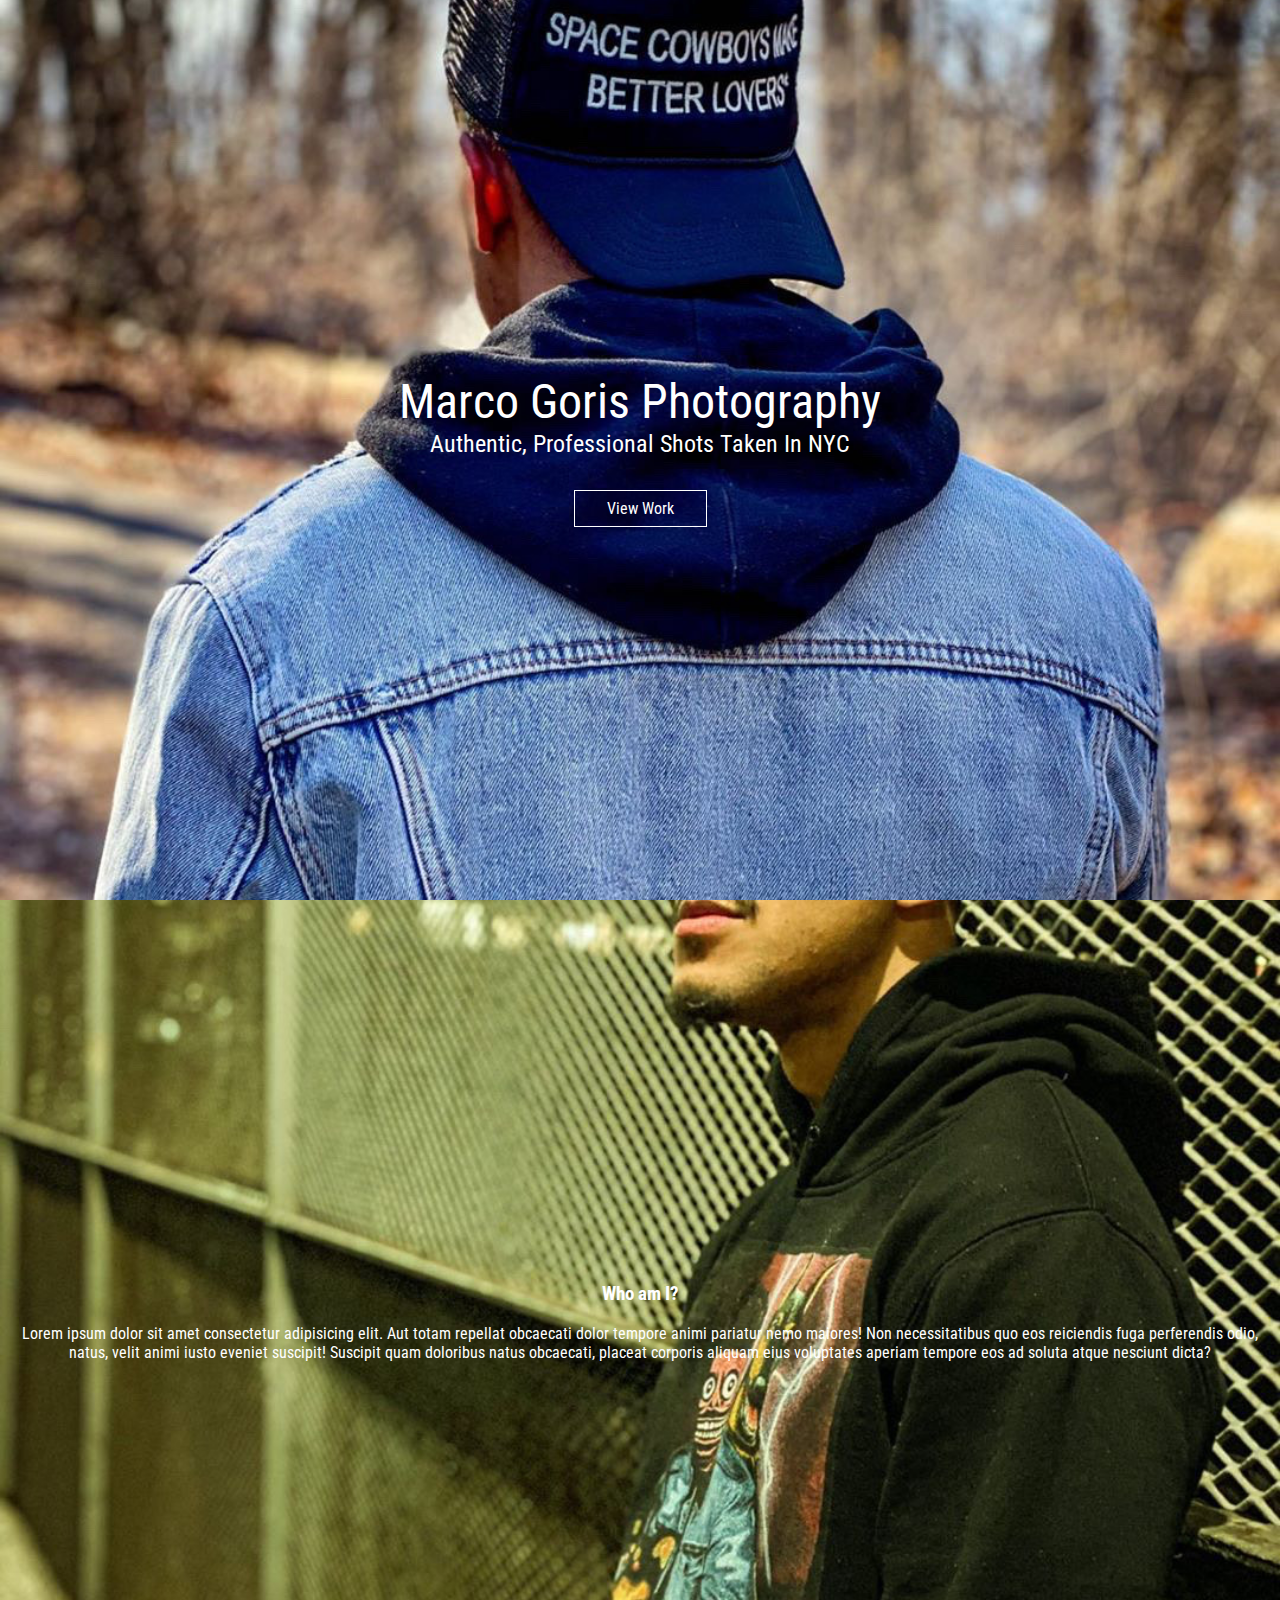
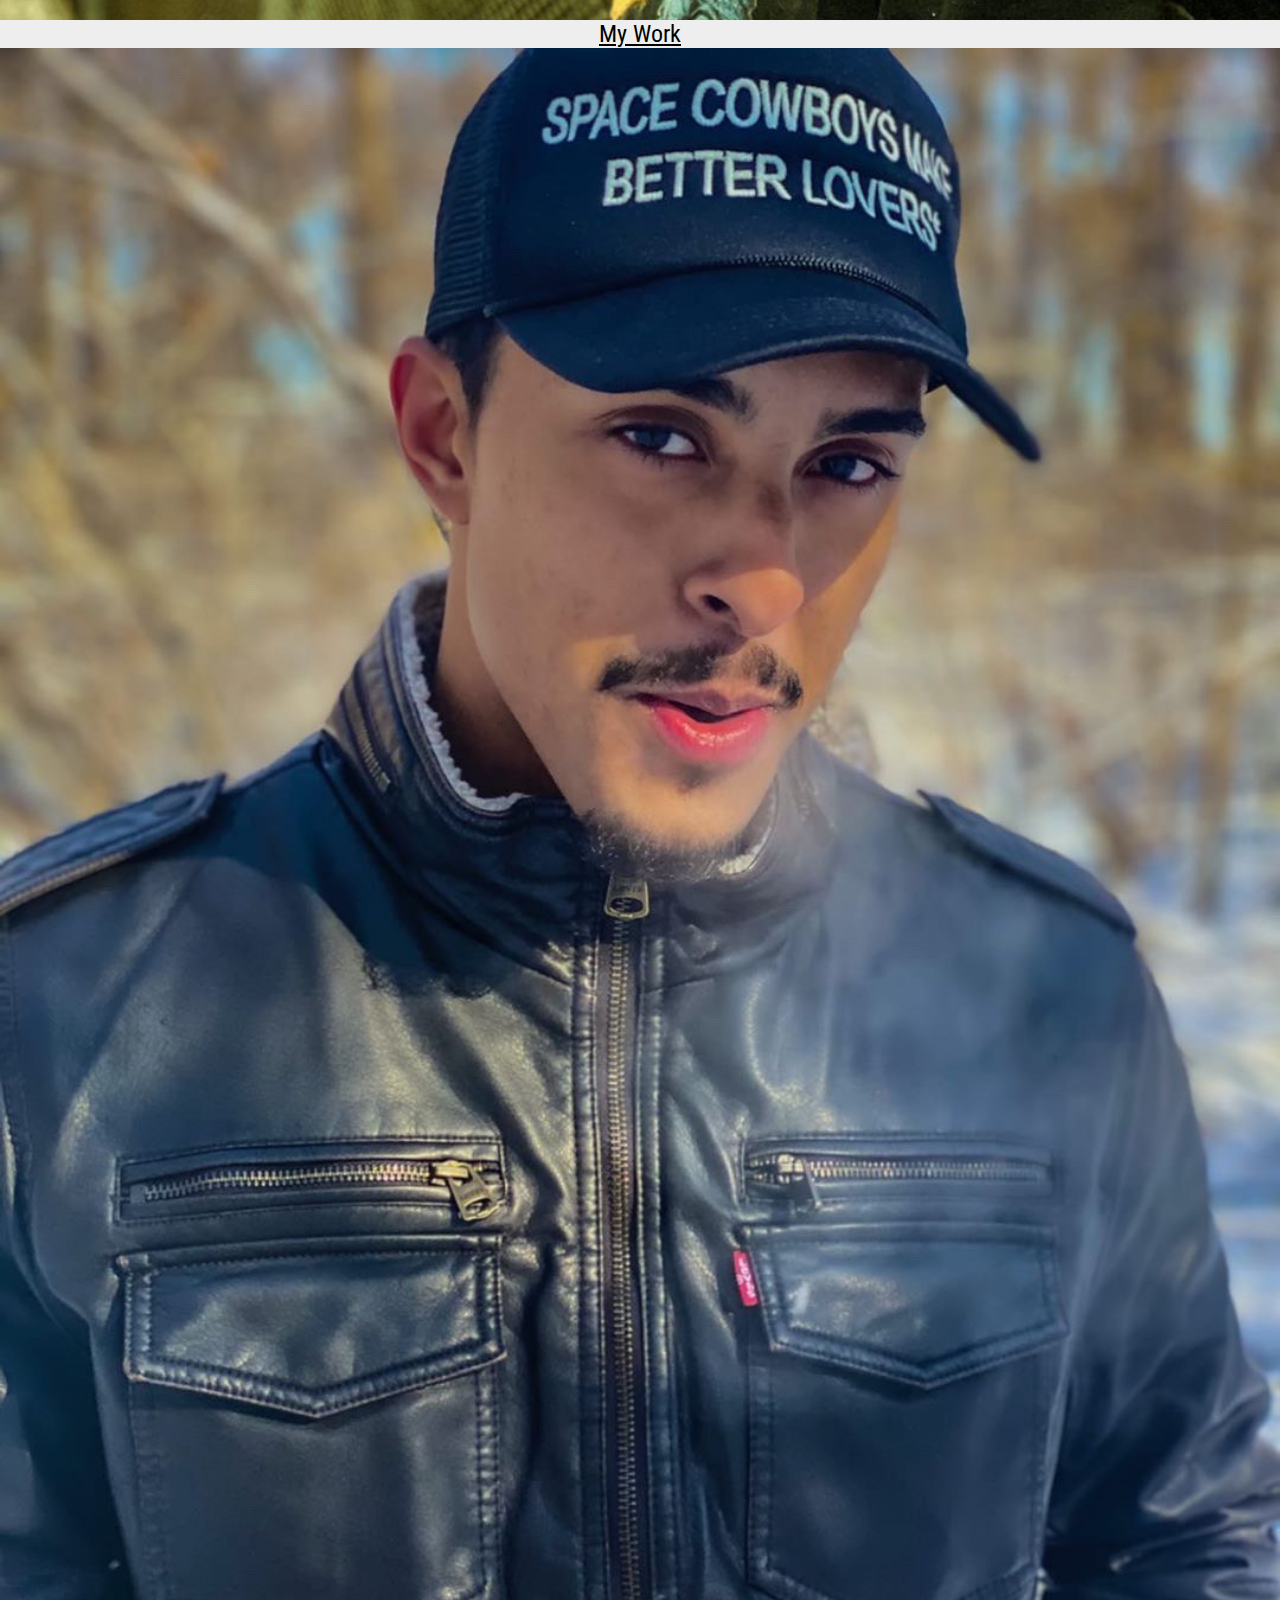
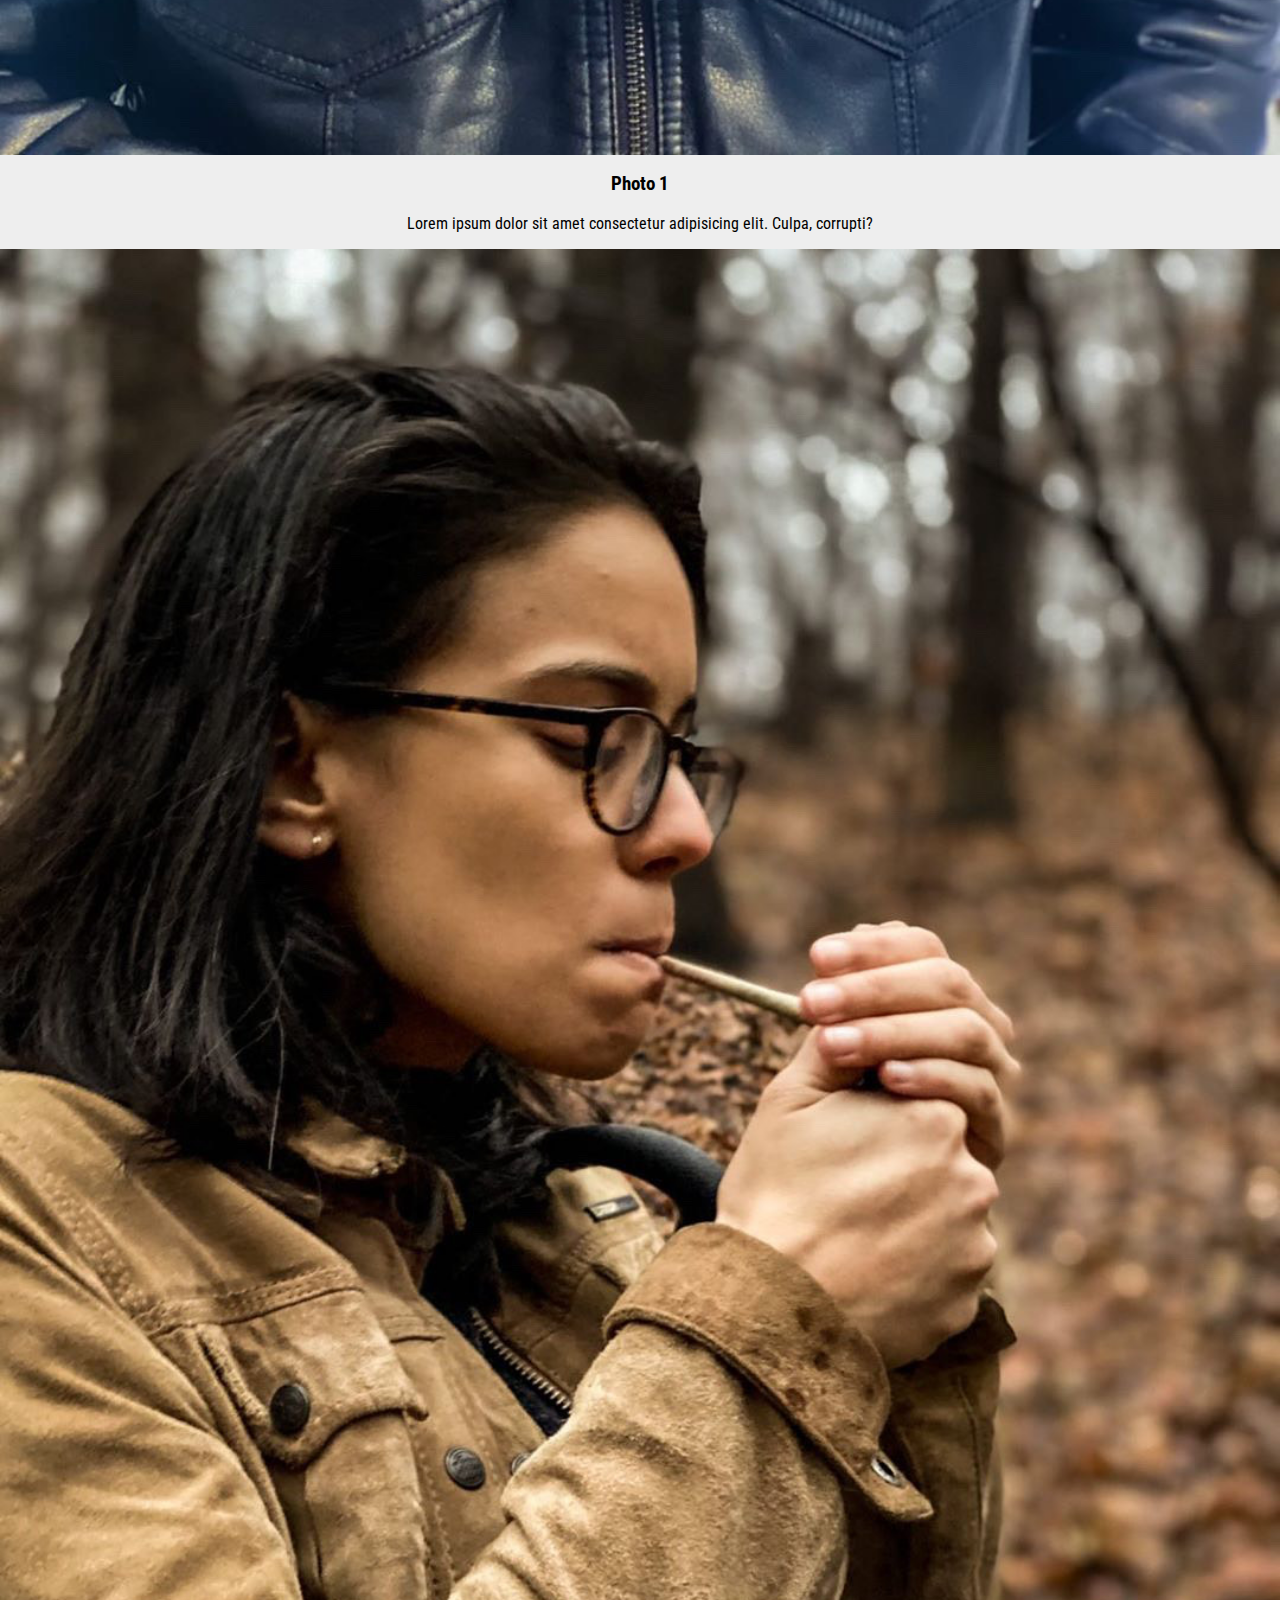
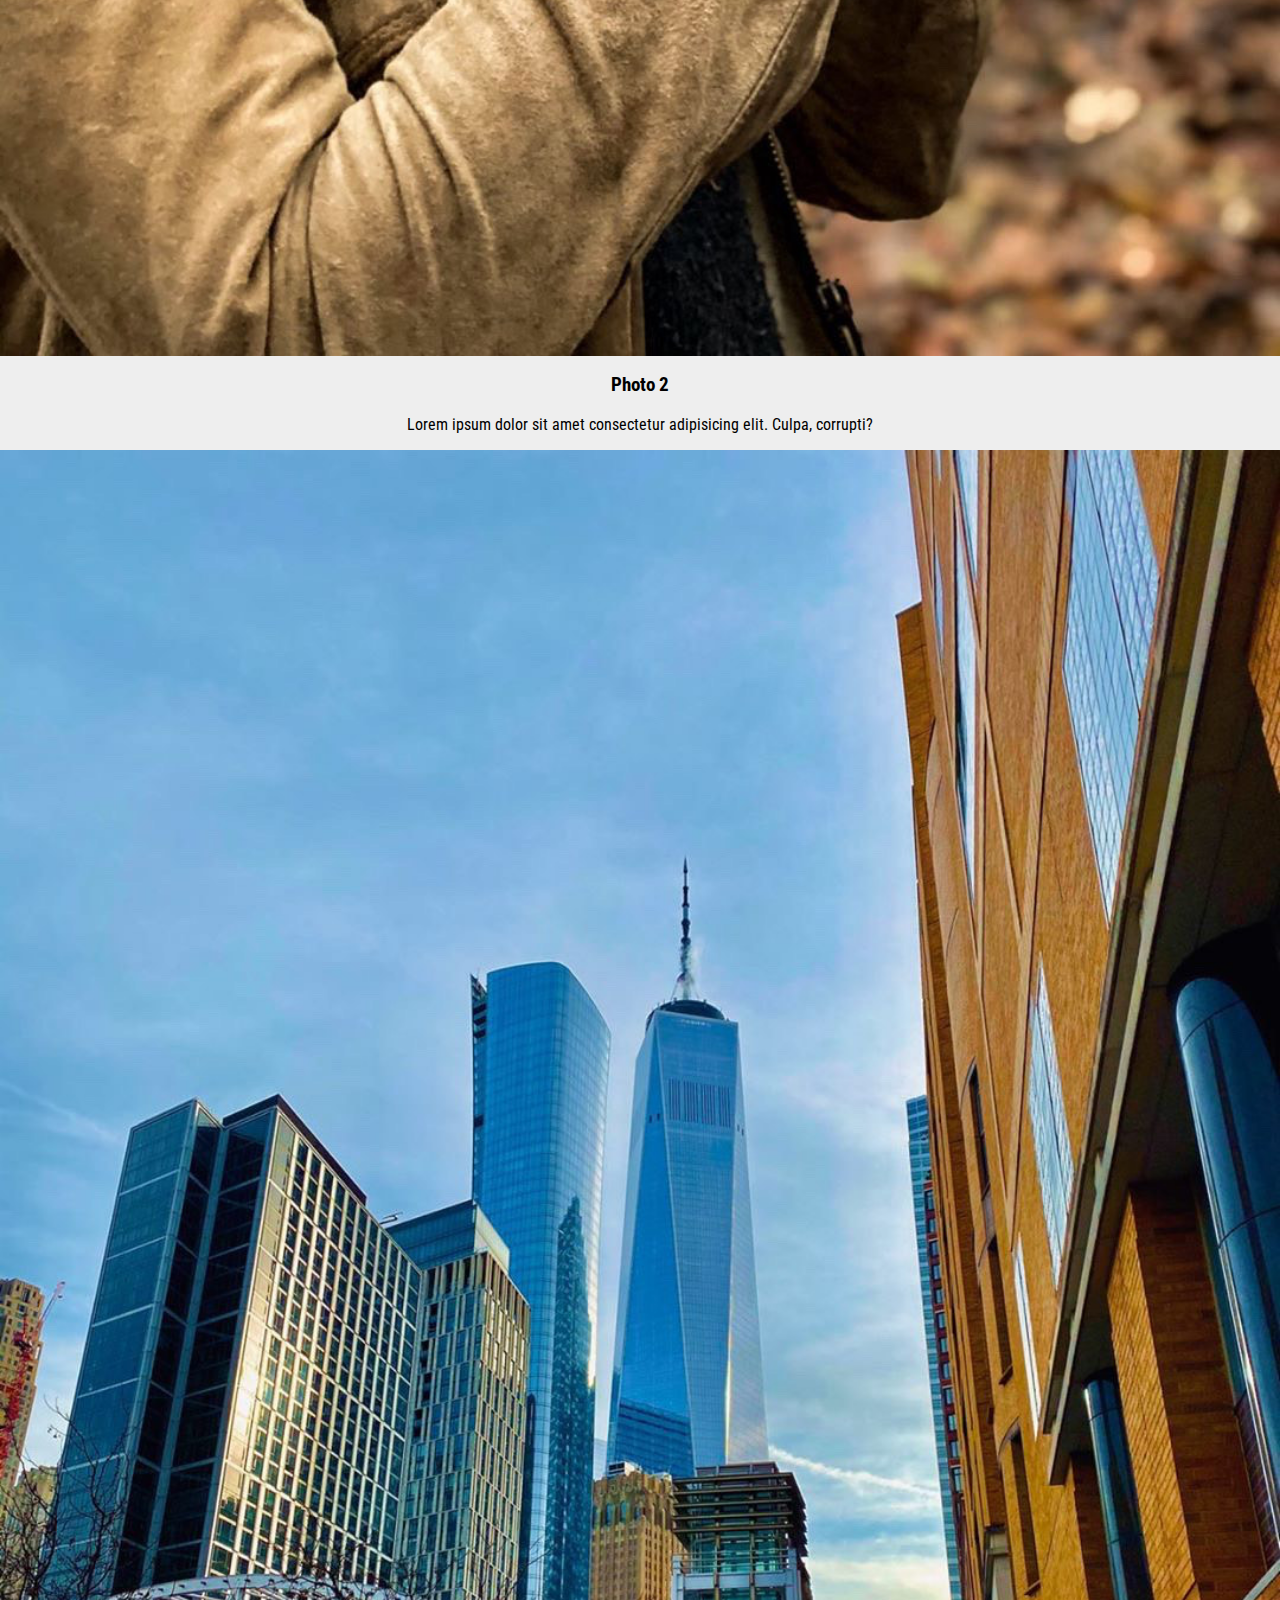
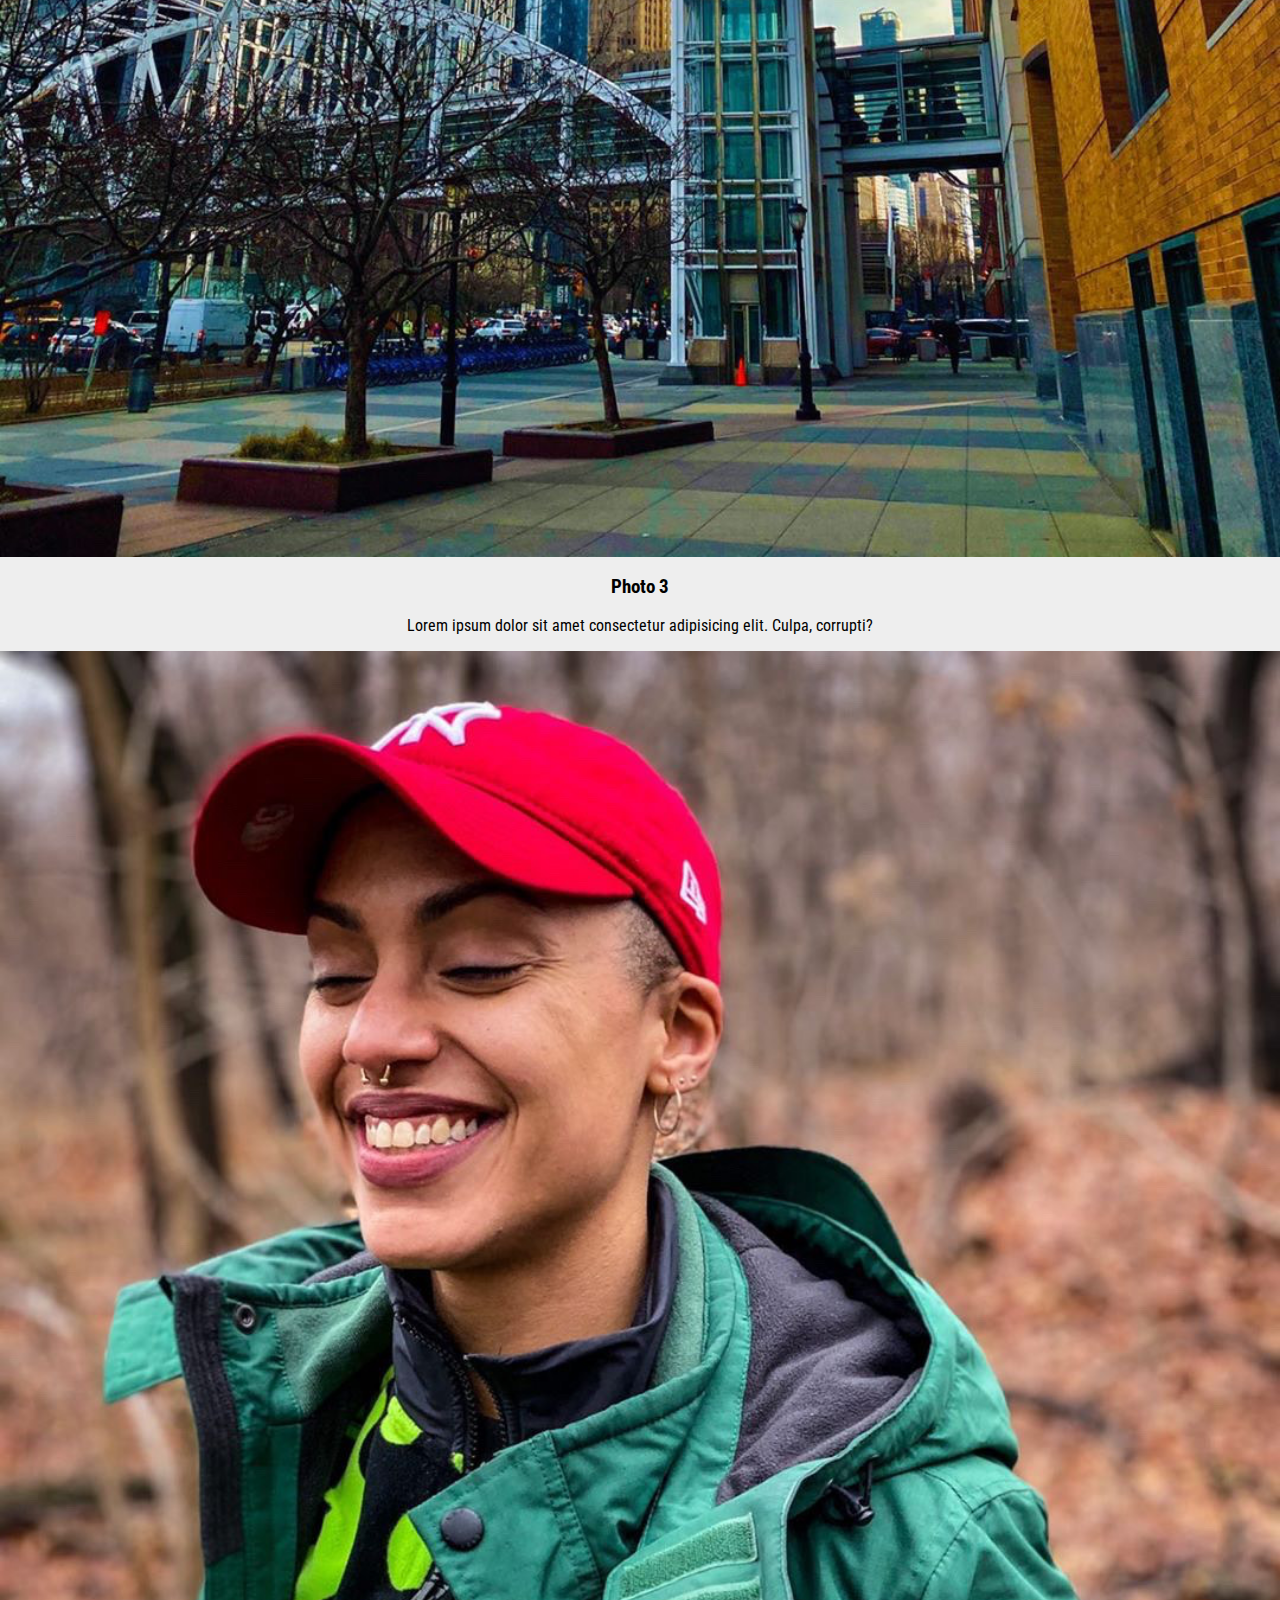
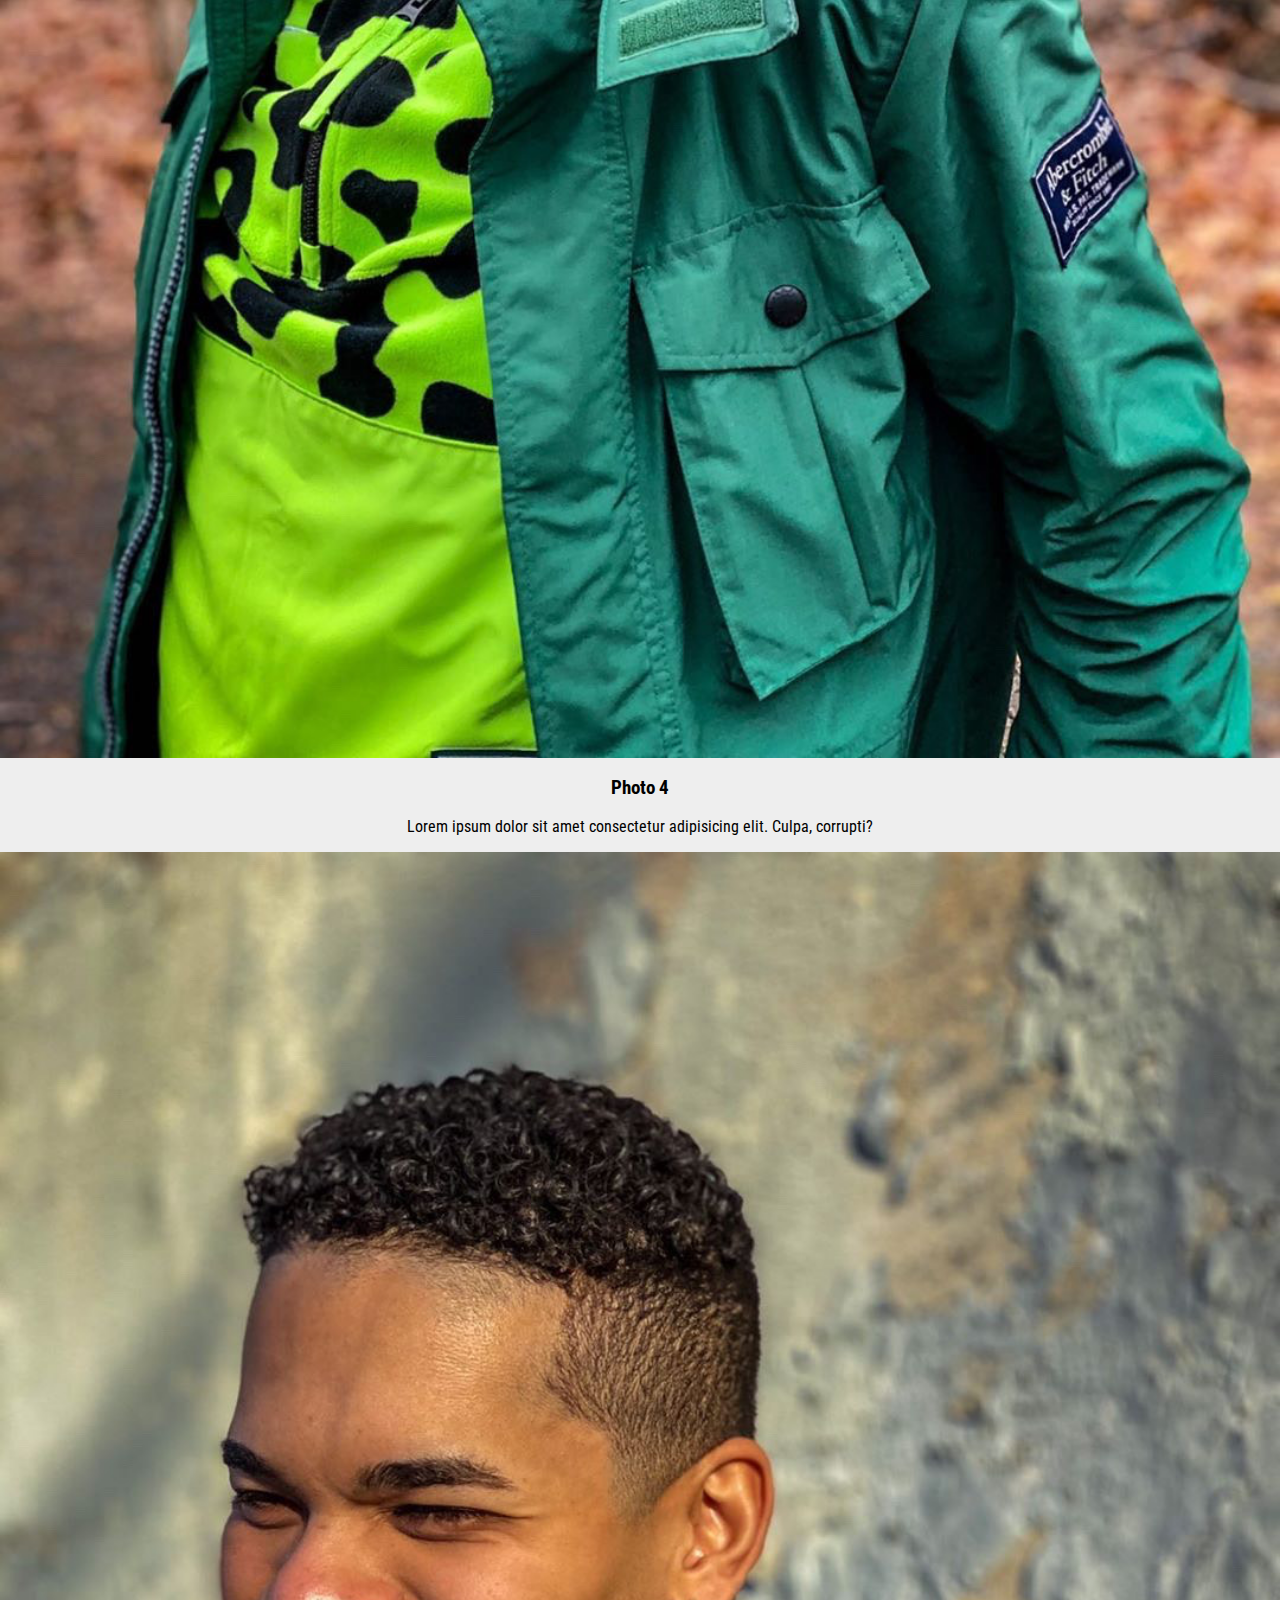
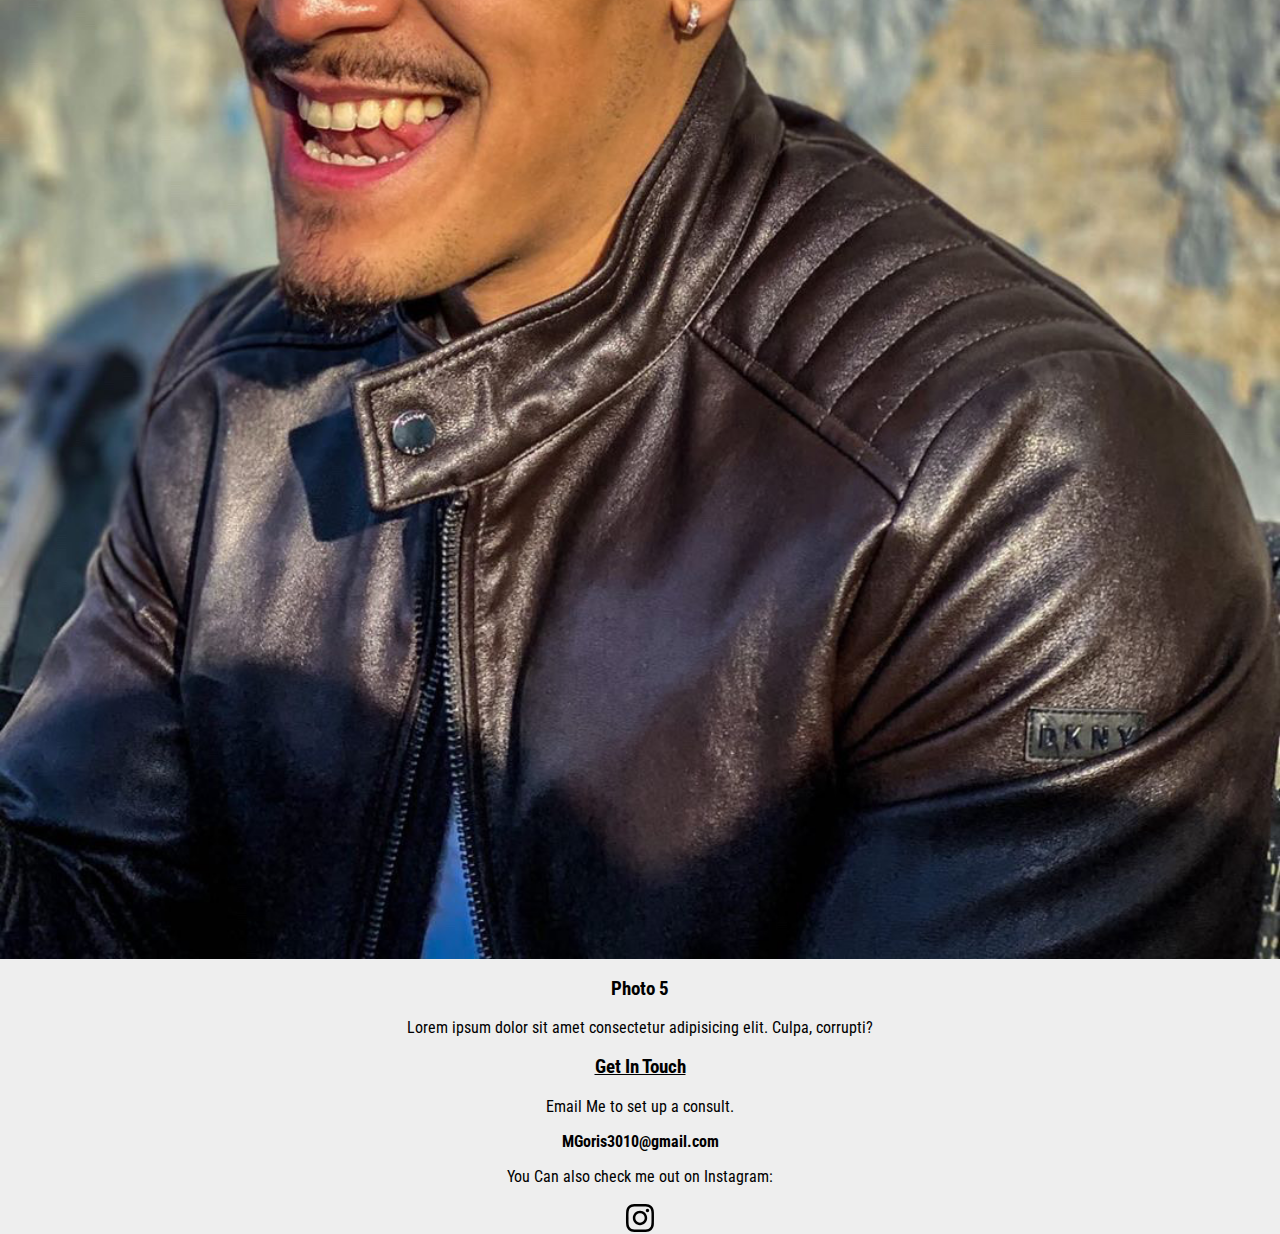
==== index.html @ 73d9790c "First commit files" ====
<!DOCTYPE html>
<html lang="en">
<head>
    <meta charset="UTF-8">
    <meta name="viewport" content="width=device-width, initial-scale=1.0">
    <meta http-equiv="X-UA-Compatible" content="ie=edge">
    <!--My Custom Styles-->
    <link rel="stylesheet" href="css/style.css">
    <title>Goris Photography</title>
</head>
<body>
    <main>
        <!--Landing Area-->
        <div id="landing">
            <div id="landing-text">
                <div id="landing-text-inner">
                    <h1>Marco Goris Photography</h1>
                    <h2>Authentic, Professional Shots Taken In NYC</h2>
                    <a href="#images" class="landing-btn" id="view-work">View Work</a>
                </div>
            </div>
        </div>
        <!--Intro section-->
        <div id="intro">
            <div id="intro-text">
                <div id="intro-text-inner">
                    <h3>Who am I?</h3>
                    <p>Lorem ipsum dolor sit amet consectetur adipisicing elit. Aut totam repellat obcaecati dolor tempore animi pariatur nemo maiores! Non necessitatibus quo eos reiciendis fuga perferendis odio, natus, velit animi iusto eveniet suscipit! Suscipit quam doloribus natus obcaecati, placeat corporis aliquam eius voluptates aperiam tempore eos ad soluta atque nesciunt dicta?</p>
                </div>
            </div>
        </div>

        <div id="images">
            <div id="header">
                <h2 class="section-title">My Work</h2>
            </div>

            <img src="images/img1.jpeg" alt="Winter shot of Marco">
            <div class="caption">
                <h3>Photo 1</h3>
                <p>Lorem ipsum dolor sit amet consectetur adipisicing elit. Culpa, corrupti?</p>
            </div>

            <img src="images/img3.jpeg" alt="A quick smoke in the park.">
            <div class="caption">
                <h3>Photo 2</h3>
                <p>Lorem ipsum dolor sit amet consectetur adipisicing elit. Culpa, corrupti?</p>
            </div>

            <img src="images/img4.jpeg" alt="The city that never sleeps.">
            <div class="caption">
                <h3>Photo 3</h3>
                <p>Lorem ipsum dolor sit amet consectetur adipisicing elit. Culpa, corrupti?</p>
            </div>

            <img src="images/img5.jpeg" alt="Smiles.">
            <div class="caption">
                <h3>Photo 4</h3>
                <p>Lorem ipsum dolor sit amet consectetur adipisicing elit. Culpa, corrupti?</p>
            </div>

            <img src="images/img6.jpeg" alt="More Smiles">
            <div class="caption">
                <h3>Photo 5</h3>
                <p>Lorem ipsum dolor sit amet consectetur adipisicing elit. Culpa, corrupti?</p>
            </div>
        </div>
    </main>
    <footer>
        <h3 class="section-title">Get In Touch</h3>
        <p>Email Me to set up a consult.</p>
        <p><strong>MGoris3010@gmail.com</strong></p>
        <p>You Can also check me out on Instagram:</p>
        <a href="https://www.instagram.com/xo__marco/" target="_blank"><span class="ig-icon"><i class="fab fa-instagram fa-2x"></i></span></a>

    </footer>
    <!--jQuery-->
    <script
    src="https://code.jquery.com/jquery-3.4.1.min.js"
    integrity="sha256-CSXorXvZcTkaix6Yvo6HppcZGetbYMGWSFlBw8HfCJo="
    crossorigin="anonymous"></script>
    <!--Font Awesome-->
    <script defer src="js/all.js"></script>
    <!--My Custom Scripts-->
    <script src='js/main.js'></script>
</body>
</html>
---- css/style.css ----
@import url('https://fonts.googleapis.com/css?family=Roboto+Condensed&display=swap');

body {
    font-family: 'Roboto Condensed', sans-serif;
    margin: 0;
    background-color: #eee;
    height: auto;

}

h1 {
    font-size: 3rem;
    font-weight: 400;
    margin: 0;
}

h2 {
    font-size: 1.5rem;
    font-weight: 400;
    margin: 0;
}

img {
    display: block;
    width: 100%;
}

.section-title {
    text-decoration: underline;
}

/*-- Intro Section --*/

#landing {
    height: 100vh;
    background-image: url(../images/img9.jpeg);
    background-position: center;
    background-repeat: no-repeat;
    background-size: cover;
    color: white;
}

#landing-text {
    display: flex;
    text-align: center;
    justify-content: center;
    align-items: center;
    flex: 0 1 40vw;
    height: 100vh;
}

#landing-text h2 {
    color:  white;
}


.landing-btn {
    padding: 0.5rem 2rem;
    border: 1px white solid;
    display: inline-block;
    color: white;
    margin-top: 2rem;
    text-decoration: none;
}

/*-- Intro Section --*/

#intro {
    height: 80vh;
    background-image: url(../images/img2.jpeg);
    background-position: center;
    background-repeat: no-repeat;
    background-size: cover;
    color: white;
}

#intro-text {
    display: flex;
    text-align: center;
    align-items: center;
    height: 90vh;
    padding: 1rem;
}

/* -- Work Section --*/

#images {
    text-align: center;
}

/*-- Footer Section --*/

footer {
    text-align: center;
}

.ig-icon {
    margin: 2rem;
    color: black;
}
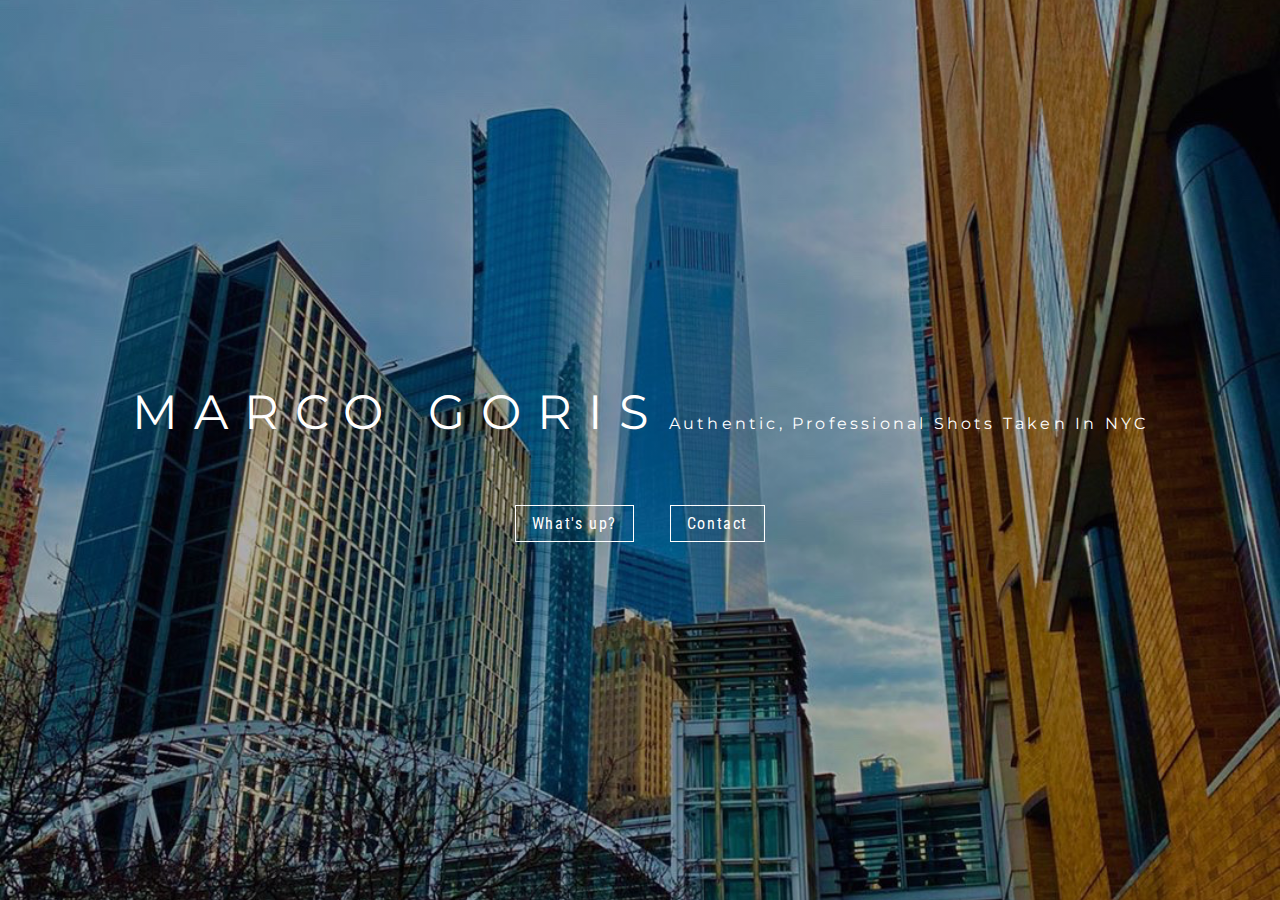
==== commit 1a11524c: "Redone site with major changes." ====
--- a/index.html
+++ b/index.html
@@ -15,66 +15,16 @@
         <div id="landing">
             <div id="landing-text">
                 <div id="landing-text-inner">
-                    <h1>Marco Goris Photography</h1>
-                    <h2>Authentic, Professional Shots Taken In NYC</h2>
-                    <a href="#images" class="landing-btn" id="view-work">View Work</a>
+                    <h1 class="site-title">Marco Goris</h1>
+                    <h2 class="secondary-title">Authentic, Professional Shots Taken In NYC</h2>
+                    <div id="btn-container">
+                        <a href="about.html" class="landing-btn" id="view-work">What's up?</a>
+                        <a href="#" class="landing-btn">Contact</a>
+                    </div>
                 </div>
             </div>
         </div>
-        <!--Intro section-->
-        <div id="intro">
-            <div id="intro-text">
-                <div id="intro-text-inner">
-                    <h3>Who am I?</h3>
-                    <p>Lorem ipsum dolor sit amet consectetur adipisicing elit. Aut totam repellat obcaecati dolor tempore animi pariatur nemo maiores! Non necessitatibus quo eos reiciendis fuga perferendis odio, natus, velit animi iusto eveniet suscipit! Suscipit quam doloribus natus obcaecati, placeat corporis aliquam eius voluptates aperiam tempore eos ad soluta atque nesciunt dicta?</p>
-                </div>
-            </div>
-        </div>
-
-        <div id="images">
-            <div id="header">
-                <h2 class="section-title">My Work</h2>
-            </div>
-
-            <img src="images/img1.jpeg" alt="Winter shot of Marco">
-            <div class="caption">
-                <h3>Photo 1</h3>
-                <p>Lorem ipsum dolor sit amet consectetur adipisicing elit. Culpa, corrupti?</p>
-            </div>
-
-            <img src="images/img3.jpeg" alt="A quick smoke in the park.">
-            <div class="caption">
-                <h3>Photo 2</h3>
-                <p>Lorem ipsum dolor sit amet consectetur adipisicing elit. Culpa, corrupti?</p>
-            </div>
-
-            <img src="images/img4.jpeg" alt="The city that never sleeps.">
-            <div class="caption">
-                <h3>Photo 3</h3>
-                <p>Lorem ipsum dolor sit amet consectetur adipisicing elit. Culpa, corrupti?</p>
-            </div>
-
-            <img src="images/img5.jpeg" alt="Smiles.">
-            <div class="caption">
-                <h3>Photo 4</h3>
-                <p>Lorem ipsum dolor sit amet consectetur adipisicing elit. Culpa, corrupti?</p>
-            </div>
-
-            <img src="images/img6.jpeg" alt="More Smiles">
-            <div class="caption">
-                <h3>Photo 5</h3>
-                <p>Lorem ipsum dolor sit amet consectetur adipisicing elit. Culpa, corrupti?</p>
-            </div>
-        </div>
     </main>
-    <footer>
-        <h3 class="section-title">Get In Touch</h3>
-        <p>Email Me to set up a consult.</p>
-        <p><strong>MGoris3010@gmail.com</strong></p>
-        <p>You Can also check me out on Instagram:</p>
-        <a href="https://www.instagram.com/xo__marco/" target="_blank"><span class="ig-icon"><i class="fab fa-instagram fa-2x"></i></span></a>
-
-    </footer>
     <!--jQuery-->
     <script
     src="https://code.jquery.com/jquery-3.4.1.min.js"
--- a/css/style.css
+++ b/css/style.css
@@ -1,4 +1,6 @@
 @import url('https://fonts.googleapis.com/css?family=Roboto+Condensed&display=swap');
+@import url('https://fonts.googleapis.com/css?family=Montserrat:400,500i,700&display=swap');
+
 
 body {
     font-family: 'Roboto Condensed', sans-serif;
@@ -8,32 +10,65 @@
 
 }
 
-h1 {
-    font-size: 3rem;
-    font-weight: 400;
-    margin: 0;
-}
-
-h2 {
-    font-size: 1.5rem;
-    font-weight: 400;
-    margin: 0;
-}
 
 img {
     display: block;
     width: 100%;
 }
 
-.section-title {
-    text-decoration: underline;
+.instagram-icon {
+    margin: 1rem;
 }
 
-/*-- Intro Section --*/
+.email-link {
+    text-decoration: underline;
+    color: black;
+}
+
+/*---------------------------- Navbar ---------------------*/
+ul {
+    list-style-type: none;
+}
+
+ul a {
+    color: black;
+    text-decoration: none;
+}
+
+.item {
+    width: 100%;
+    text-align: center;
+    display: none;
+    letter-spacing: .2rem;
+}
+
+.item.active {
+    display: block;
+}
+
+.toggle {
+    flex: 1;
+    text-align: right;
+    margin-right: 1rem;
+}
+
+.menu {
+    display: flex;
+    flex-wrap: wrap;
+    justify-content: space-between;
+    align-items: center;
+}
+
+/*------------------- Landing Page Section ------------------------*/
 
 #landing {
     height: 100vh;
-    background-image: url(../images/img9.jpeg);
+    background-image: 
+        linear-gradient(
+            rgba(0 ,0, 0, 0.3),
+            rgba(0, 0, 0, 0.3)
+        ),
+        url(../images/img4.jpeg);
     background-position: center;
     background-repeat: no-repeat;
     background-size: cover;
@@ -42,50 +77,69 @@
 
 #landing-text {
     display: flex;
-    text-align: center;
     justify-content: center;
     align-items: center;
+    text-align: center;
+    height: 100vh;
     flex: 0 1 40vw;
-    height: 100vh;
 }
 
-#landing-text h2 {
-    color:  white;
-}
-
-
 .landing-btn {
-    padding: 0.5rem 2rem;
+    padding: 0.5rem 1rem;
+    margin: 0.5rem 1rem;
     border: 1px white solid;
     display: inline-block;
     color: white;
     margin-top: 2rem;
     text-decoration: none;
+    letter-spacing: .1rem;
 }
 
-/*-- Intro Section --*/
+.site-title {
+    font-size: 3rem;
+    font-weight: 400;
+    text-transform: uppercase;
+    display: inline-block;
+    font-family: 'Montserrat', sans-serif;
+    letter-spacing: 1rem;
 
-#intro {
-    height: 80vh;
-    background-image: url(../images/img2.jpeg);
-    background-position: center;
-    background-repeat: no-repeat;
-    background-size: cover;
-    color: white;
 }
 
-#intro-text {
-    display: flex;
+.secondary-title {
+    font-size: 1rem;
+    font-weight: 400;
+    display: inline-block;
+    font-family: 'Montserrat', sans-serif;
+    letter-spacing: .2rem;
+}
+
+/*---------------------------------- Intro Section ----------------------*/
+
+#about-section {
     text-align: center;
-    align-items: center;
-    height: 90vh;
+}
+
+#about-text {
     padding: 1rem;
 }
 
-/* -- Work Section --*/
+.about-title {
+    font-size: 2.5rem;
+    font-weight: 400;
+    text-transform: uppercase;
+    display: inline-block;
+    font-family: 'Montserrat', sans-serif;
+    letter-spacing: 1rem;
+}
+
+/* --------------------------- Work Section -----------------------------*/
 
 #images {
     text-align: center;
+}
+
+.section-title {
+    text-decoration: underline;
 }
 
 /*-- Footer Section --*/
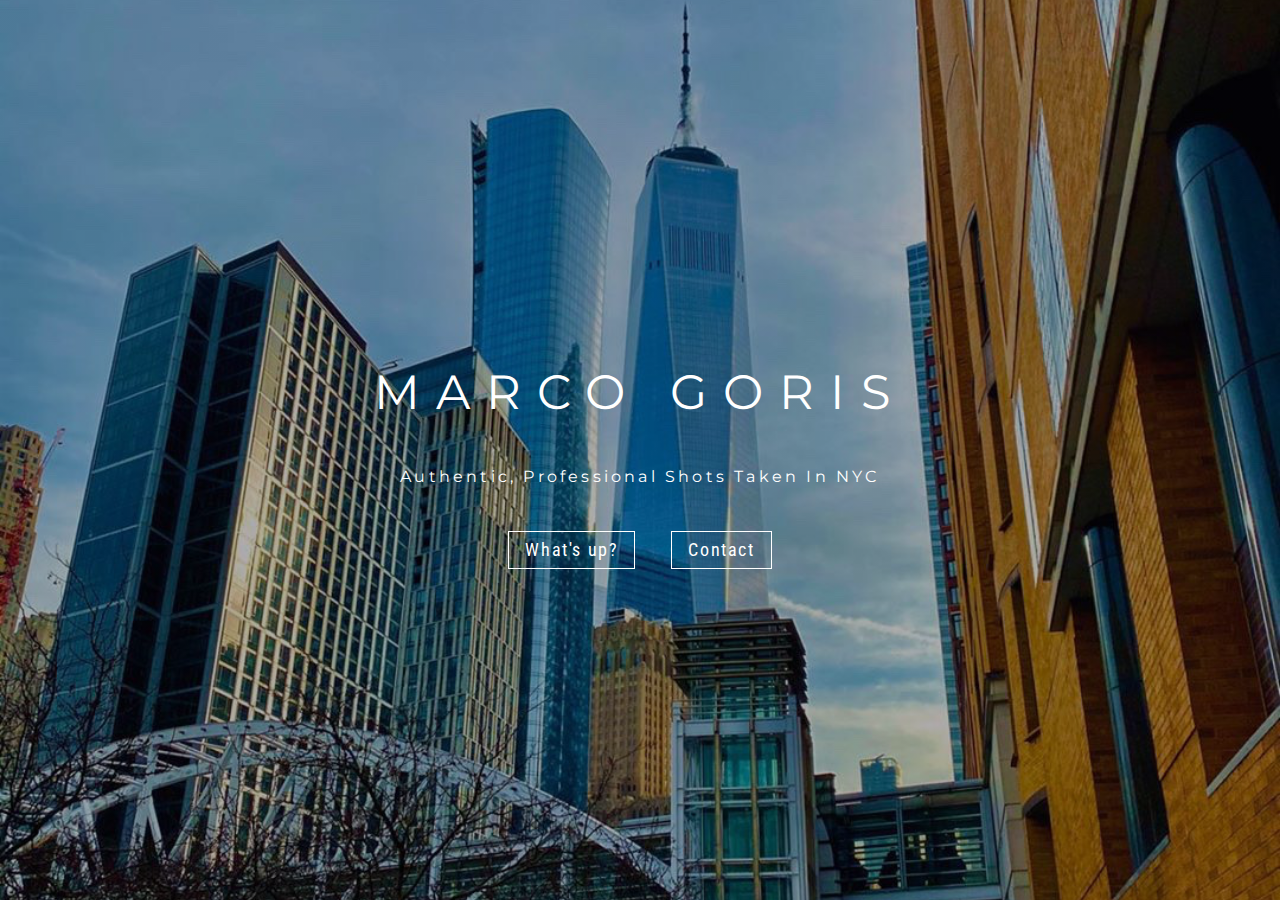
==== commit a9c2fc80: "Added some images, links and started to finalize main parts of page." ====
--- a/index.html
+++ b/index.html
@@ -7,7 +7,7 @@
     <meta http-equiv="X-UA-Compatible" content="ie=edge">
     <!--My Custom Styles-->
     <link rel="stylesheet" href="css/style.css">
-    <title>Goris Photography</title>
+    <title>Marco Goris</title>
 </head>
 <body>
     <main>
--- a/css/style.css
+++ b/css/style.css
@@ -40,6 +40,8 @@
     text-align: center;
     display: none;
     letter-spacing: .2rem;
+    padding: 1rem;
+    font-size: 1.5rem;
 }
 
 .item.active {
@@ -57,6 +59,7 @@
     flex-wrap: wrap;
     justify-content: space-between;
     align-items: center;
+    padding: 0;
 }
 
 /*------------------- Landing Page Section ------------------------*/
@@ -86,23 +89,22 @@
 
 .landing-btn {
     padding: 0.5rem 1rem;
-    margin: 0.5rem 1rem;
+    margin: 2rem 1rem 0 1rem;
     border: 1px white solid;
     display: inline-block;
     color: white;
-    margin-top: 2rem;
     text-decoration: none;
     letter-spacing: .1rem;
+    font-size: 1.1rem;
 }
 
 .site-title {
     font-size: 3rem;
     font-weight: 400;
     text-transform: uppercase;
-    display: inline-block;
     font-family: 'Montserrat', sans-serif;
     letter-spacing: 1rem;
-
+    text-align: center;
 }
 
 .secondary-title {
@@ -132,20 +134,30 @@
     letter-spacing: 1rem;
 }
 
-/* --------------------------- Work Section -----------------------------*/
 
-#images {
+
+/*-----------------------------Images sections---------------------------*/
+
+
+
+
+/*------------------------------ Footer ---------------------------------*/
+
+footer {
     text-align: center;
 }
 
-.section-title {
-    text-decoration: underline;
+
+.footer-links {
+    display: flex;
+    flex-direction: column;
+
 }
 
-/*-- Footer Section --*/
-
-footer {
-    text-align: center;
+.back-to-top {
+    text-decoration: none;
+    color: black;
+    margin: 1rem;
 }
 
 .ig-icon {
